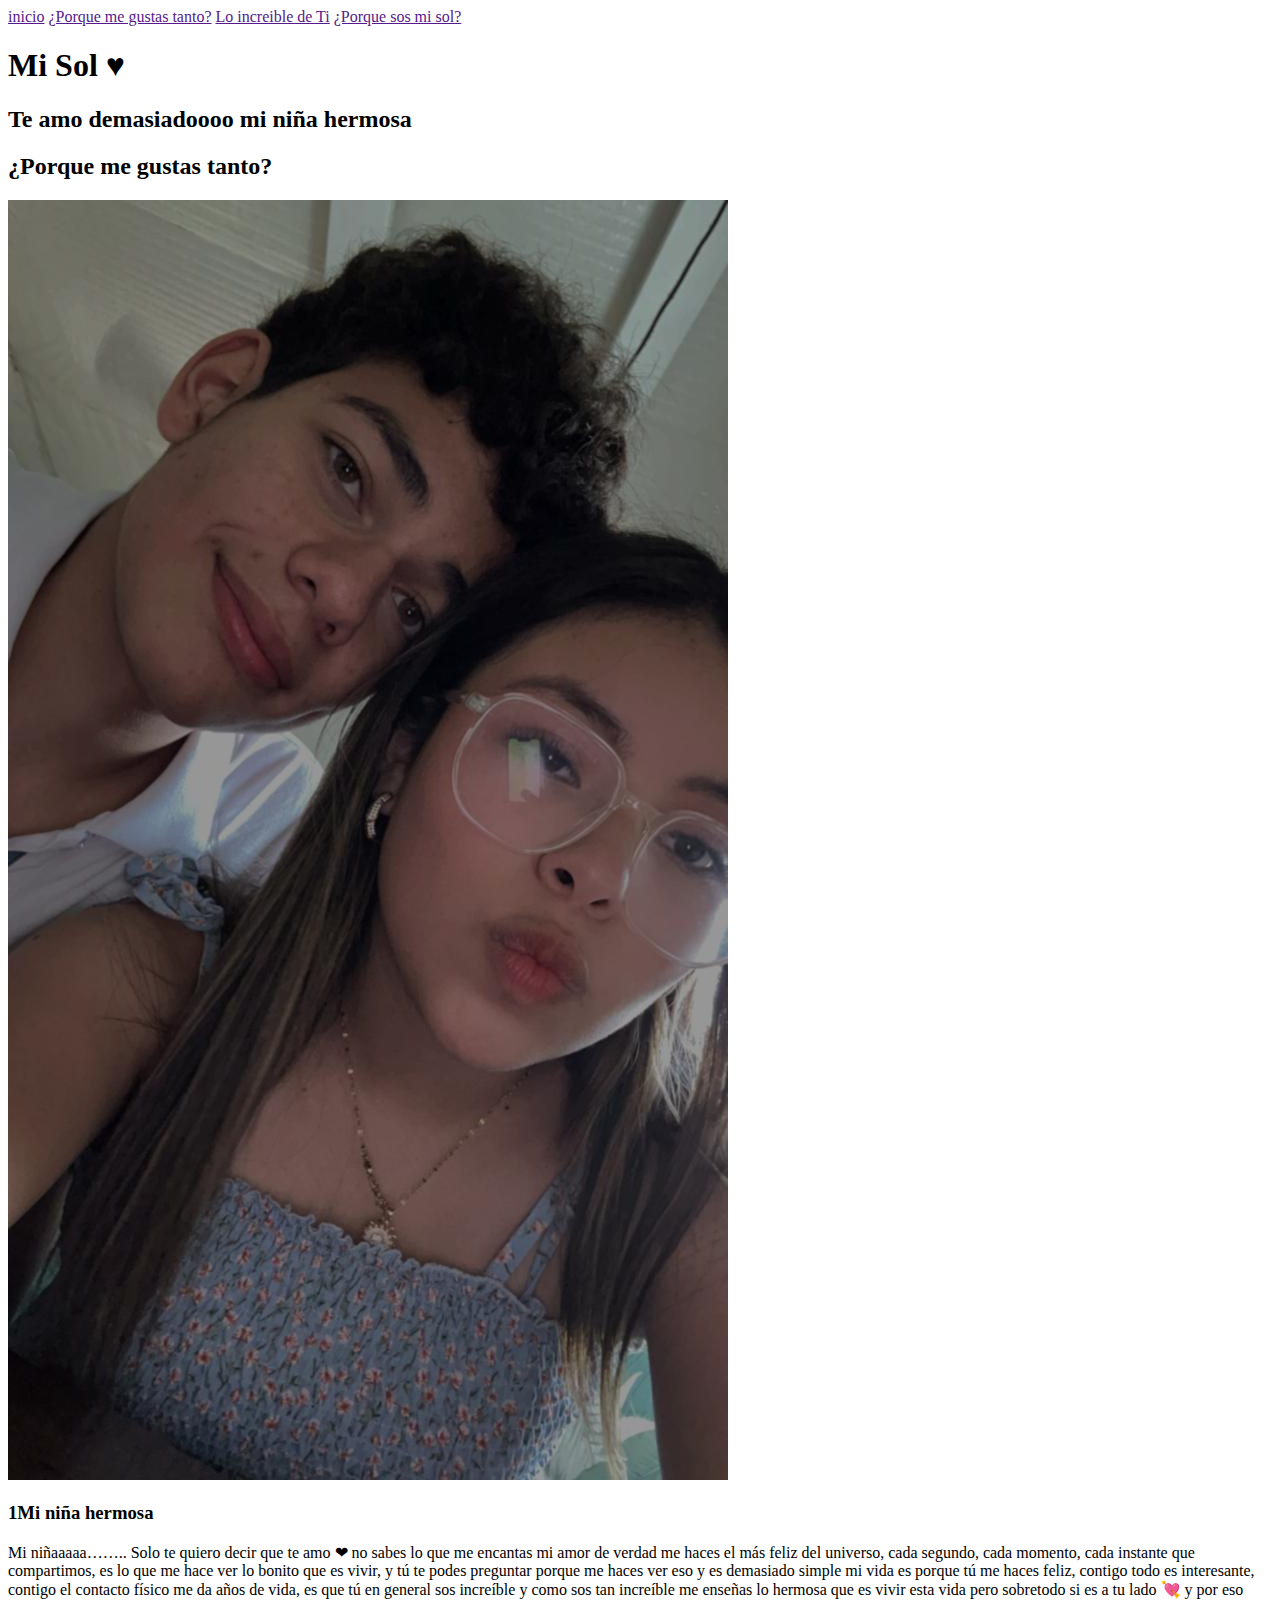
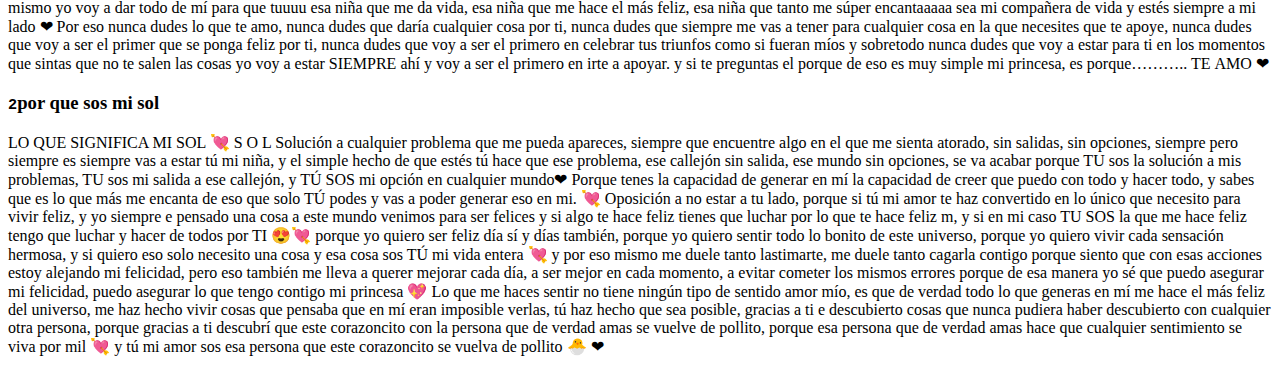
==== Semana_6/index.html @ 30b3ec81 "contenido Semana 5 y 6" ====
<!DOCTYPE html>
<html lang="es">
<head>
    <meta charset="UTF-8">
    <meta name="viewport" content="width=device-width, initial-scale=1.0">
    <title>SOL ♥</title>
    <!--Importar hoja de estilos-->
    <link rel="stylesheet" href="./src/css/style.css">
    <!--importar fuentes externas-->
    <link rel="preconnect" href="https://fonts.googleapis.com">
    <link rel="preconnect" href="https://fonts.gstatic.com" crossorigin>
    <link href="https://fonts.googleapis.com/css2?family=Montserrat:ital,wght@0,100..900;1,100..900&display=swap" rel="stylesheet">

</head>
<body>
    <!--Encabezado de la pagina -->
    <header>
        <!--barra de navegacion-->
        <nav>
            <a href="">inicio</a>
            <a href="">¿Porque me gustas tanto?</a>
            <a href="">Lo increible de Ti</a>
            <a href="">¿Porque sos mi sol?</a>
        </nav>
        <!--Los textos y titulos del encabezado-->
        <section>
            <h1>Mi Sol ♥</h1>
            <h2>Te amo demasiadoooo mi niña hermosa</h2>
        </section>
    </header>
    <!--Contenido principal de la pagina-->
    <main>
        <!--seccion ¿Porque me gustas tanto?-->
        <section class="contenedor_Porque_me_gustas_tanto ">
           <h2 class="titulo">¿Porque me gustas tanto?</h2>
           <div>
               <!--Ilustracion-->
               <img src="./src/img/❤️.jpg" alt="♥" class="imagen-about-use">
               <div class="contenido-textos">
                 <!--puntos destacados-->
                 <h3><span>1</span>Mi niña hermosa</h3>
                 <p>Mi niñaaaaa……..
 
                    Solo te quiero decir que te amo ❤ no sabes lo que me encantas mi amor de verdad me haces el más feliz del universo, cada segundo, cada momento, cada instante que compartimos, es lo que me hace ver lo bonito que es vivir, y tú te podes preguntar porque me haces ver eso y es demasiado simple mi vida es porque tú me haces feliz, contigo todo es interesante, contigo el contacto físico me da años de vida, es que tú en general sos increíble y como sos tan increíble me enseñas lo hermosa que es vivir esta vida pero sobretodo si es a tu lado 💘 y por eso mismo yo voy a dar todo de mí para que tuuuu esa niña que me da vida, esa niña que me hace el más feliz, esa niña que tanto me súper encantaaaaa sea mi compañera de vida y estés siempre a mi lado ❤
                     
                    Por eso nunca dudes lo que te amo, nunca dudes que daría cualquier cosa por ti, nunca dudes que siempre me vas a tener para cualquier cosa en la que necesites que te apoye, nunca dudes que voy a ser el primer que se ponga feliz por ti, nunca dudes que voy a ser el primero en celebrar tus triunfos como si fueran míos y sobretodo nunca dudes que voy a estar para ti en los momentos que sintas que no te salen las cosas yo voy a estar SIEMPRE ahí y voy a ser el primero en irte a apoyar.
                     
                    y si te preguntas el porque de eso es muy simple mi princesa, es porque………..
                    TE AMO ❤</p>
                    <h3><samp>2</samp>por que sos mi sol</h3>
                    <p>LO QUE SIGNIFICA MI SOL 💘
 
                        S
                        O
                        L
                         
                        Solución a cualquier problema que me pueda apareces, siempre que encuentre algo en el que me sienta atorado, sin salidas, sin opciones, siempre pero siempre es siempre vas a estar tú mi niña, y el simple hecho de que estés tú hace que ese problema, ese callejón sin salida, ese mundo sin opciones, se va  acabar porque TU sos la solución a mis problemas, TU sos mi salida a ese callejón, y TÚ SOS mi opción en cualquier mundo❤ Porque tenes la capacidad de generar en mí la capacidad de creer que puedo con todo y hacer todo, y sabes que es lo que más me encanta de eso que solo TÚ podes y vas a poder generar eso en mi. 💘
                         
                         
                         
                         
                        Oposición a no estar a tu lado, porque si tú mi amor te haz convertido en lo único que necesito para vivir feliz, y yo siempre e pensado una cosa a este mundo venimos para ser felices y si algo te hace feliz tienes que luchar por lo que te hace feliz m, y si en mi caso TU SOS la que me hace feliz tengo que luchar y hacer de todos por TI 😍💘 porque yo quiero ser feliz día sí y días también, porque yo quiero sentir todo lo bonito de este universo, porque yo quiero vivir cada sensación hermosa, y si quiero eso solo necesito una cosa y esa cosa sos TÚ mi vida entera 💘 y por eso mismo me duele tanto lastimarte, me duele tanto cagarla contigo porque siento que con esas acciones estoy alejando mi felicidad, pero eso también me lleva a querer mejorar cada día, a ser mejor en cada momento, a evitar cometer los mismos errores porque de esa manera yo sé que puedo asegurar mi felicidad, puedo asegurar  lo que tengo contigo mi princesa 💖
                         
                         
                         
                        Lo que me haces sentir no tiene ningún tipo de sentido amor mío, es que de verdad todo lo que generas en mí me hace el más feliz del universo, me haz hecho vivir cosas que pensaba que en mí eran imposible verlas, tú haz hecho que sea posible, gracias a ti e descubierto cosas que nunca pudiera haber descubierto con cualquier otra persona, porque gracias a ti descubrí que este corazoncito con la persona que de verdad amas se vuelve de pollito, porque esa persona que de verdad amas hace que cualquier sentimiento se viva por mil 💘 y tú mi amor sos esa persona que este corazoncito se vuelva de pollito 🐣 ❤
                         
                        </p>
               </div>
           </div>
        </section>
        <!--Seccion que me gusta-->
    </main>
</body>
</html>
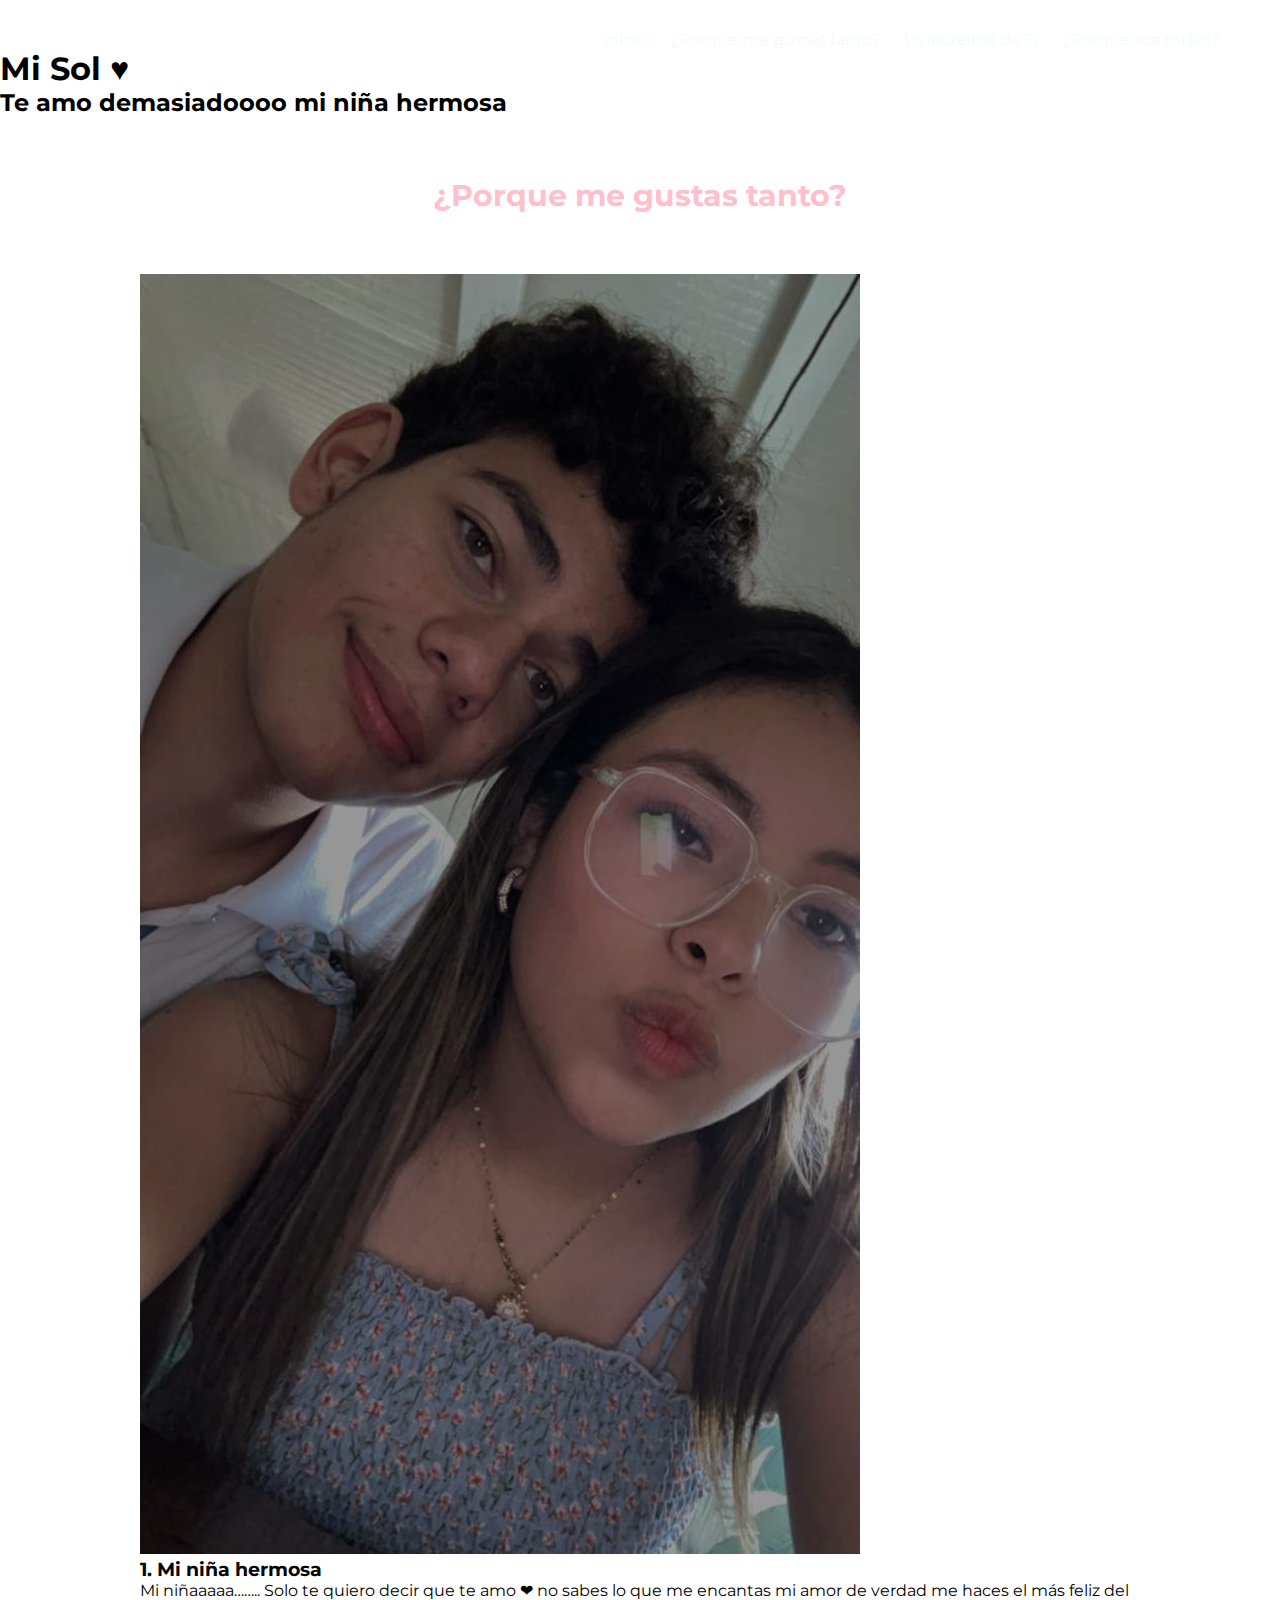
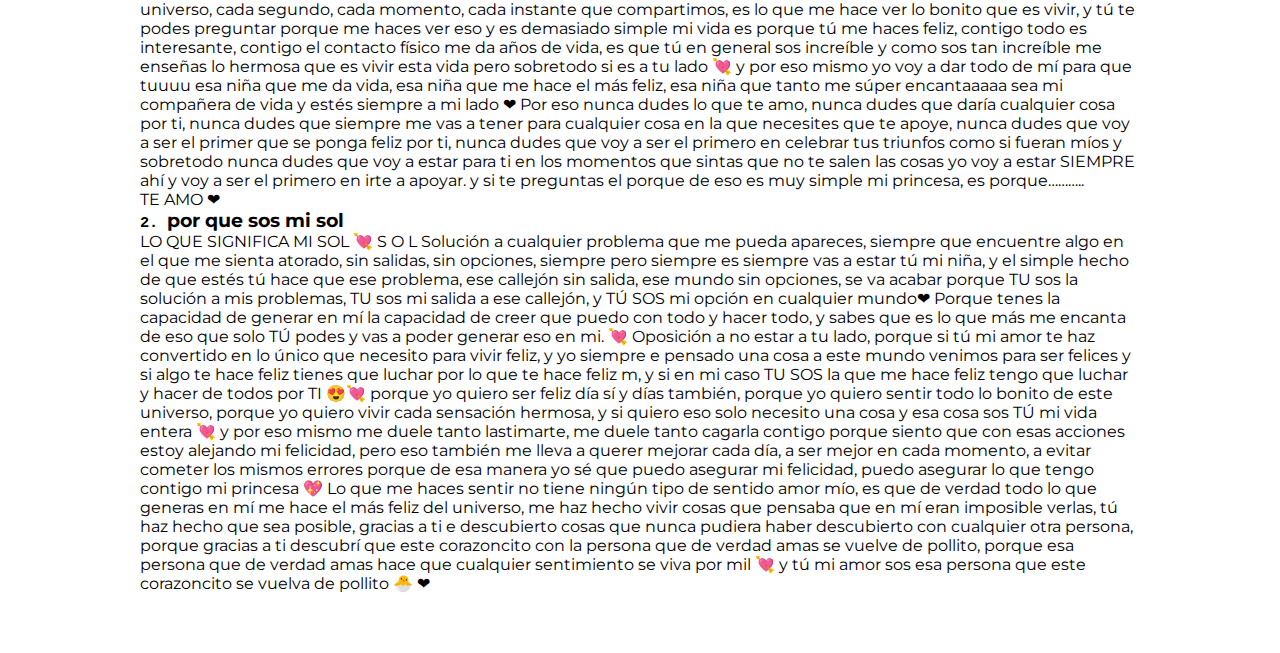
==== commit 840885aa: "se cargan os archivos de la semana 6 a 8" ====
--- a/Semana_6/index.html
+++ b/Semana_6/index.html
@@ -23,7 +23,7 @@
             <a href="">¿Porque sos mi sol?</a>
         </nav>
         <!--Los textos y titulos del encabezado-->
-        <section>
+        <section class="textos-header">
             <h1>Mi Sol ♥</h1>
             <h2>Te amo demasiadoooo mi niña hermosa</h2>
         </section>
@@ -31,14 +31,14 @@
     <!--Contenido principal de la pagina-->
     <main>
         <!--seccion ¿Porque me gustas tanto?-->
-        <section class="contenedor_Porque_me_gustas_tanto ">
+        <section class="contenedor quien-soy ">
            <h2 class="titulo">¿Porque me gustas tanto?</h2>
-           <div>
+           <div class="contenedor-quien-soy">
                <!--Ilustracion-->
                <img src="./src/img/❤️.jpg" alt="♥" class="imagen-about-use">
                <div class="contenido-textos">
                  <!--puntos destacados-->
-                 <h3><span>1</span>Mi niña hermosa</h3>
+                 <h3><span>1. </span>Mi niña hermosa</h3>
                  <p>Mi niñaaaaa……..
  
                     Solo te quiero decir que te amo ❤ no sabes lo que me encantas mi amor de verdad me haces el más feliz del universo, cada segundo, cada momento, cada instante que compartimos, es lo que me hace ver lo bonito que es vivir, y tú te podes preguntar porque me haces ver eso y es demasiado simple mi vida es porque tú me haces feliz, contigo todo es interesante, contigo el contacto físico me da años de vida, es que tú en general sos increíble y como sos tan increíble me enseñas lo hermosa que es vivir esta vida pero sobretodo si es a tu lado 💘 y por eso mismo yo voy a dar todo de mí para que tuuuu esa niña que me da vida, esa niña que me hace el más feliz, esa niña que tanto me súper encantaaaaa sea mi compañera de vida y estés siempre a mi lado ❤
@@ -47,7 +47,7 @@
                      
                     y si te preguntas el porque de eso es muy simple mi princesa, es porque………..
                     TE AMO ❤</p>
-                    <h3><samp>2</samp>por que sos mi sol</h3>
+                    <h3><samp>2. </samp>por que sos mi sol</h3>
                     <p>LO QUE SIGNIFICA MI SOL 💘
  
                         S
--- a/Semana_6/src/css/style.css
+++ b/Semana_6/src/css/style.css
@@ -0,0 +1,40 @@
+/* estilos globales*/
+
+*{
+    margin: 0;
+    padding: 0;
+    box-sizing: border-box;
+}
+
+/* estilos para el cuerpo de la pagina */
+body{
+    font-family: 'Montserrat';
+}
+
+/* Modificar el contenido principal */
+.contenedor {
+    padding: 60px 0;
+    width: 90%;
+    margin: auto;
+    max-width: 1000px;
+}  
+/* titulo principal */
+.titulo {
+    color: pink;
+    font-size: 30px;
+    text-align: center;
+    margin-bottom: 60px;
+}
+
+nav {
+    text-align: right;
+    padding: 30px 50px 0 0;
+
+}
+
+nav > a {
+    color: aliceblue;
+    font-weight: 300;
+    text-decoration: none;
+    margin: 10px;
+}
